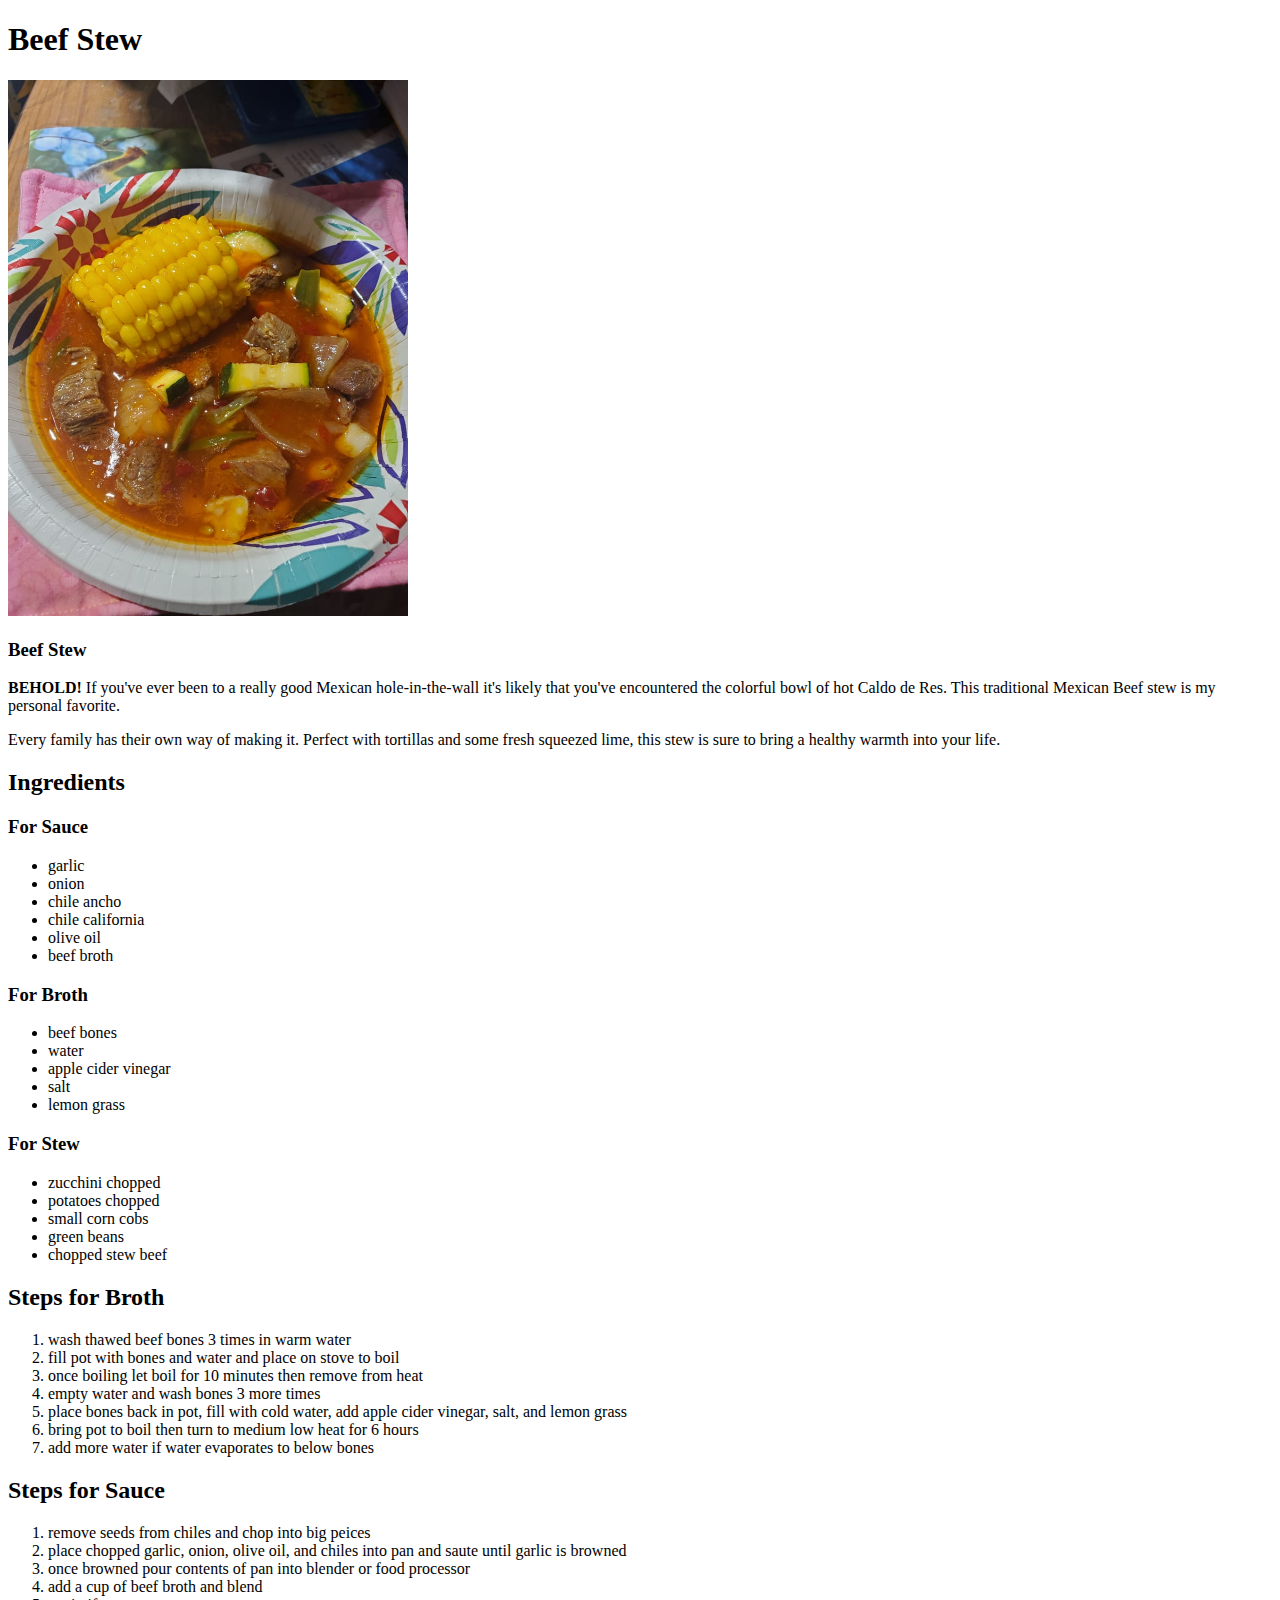
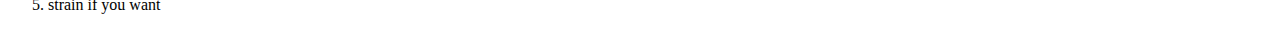
==== recipes/beefstew.html @ b4f66fcc "add steps for broth and sauce" ====
<!DOCTYPE html>
<html>
    <head>
        <title>beef stew</title>
        <meta charset="utf-8">
    </head>

    <body>
        <h1>Beef Stew</h1>

        <img src="../images/beefstew.jpg" width="400" alt="paper bowl full of hot beef stew consisting of small corn on the cob, beef chunks, hominy, zucchini, green beans and onions">
        
        <h3>Beef Stew</h3>

        <p>
            <strong>BEHOLD!</strong> If you've ever been to a really good Mexican hole-in-the-wall
            it's likely that you've encountered the colorful bowl of hot Caldo de Res. This traditional Mexican Beef stew
            is my personal favorite. 
        </p>
        <p>Every family has their own way of making it. Perfect with tortillas and some fresh squeezed lime, this stew is sure to bring a healthy warmth into your life.</p>
    
        <h2>Ingredients</h2>
        <h3>For Sauce</h3>
        <ul>
            <li>garlic</li>
            <li>onion</li>
            <li>chile ancho</li>
            <li>chile california</li>
            <li>olive oil</li>
            <li>beef broth</li>
        </ul>
        <h3>For Broth</h3>
        <ul>
            <li>beef bones</li>
            <li>water</li>
            <li>apple cider vinegar</li>
            <li>salt</li>
            <li>lemon grass</li>
        </ul>
        <h3>For Stew</h3>
        <ul>
            <li>zucchini chopped</li>
            <li>potatoes chopped</li>
            <li>small corn cobs</li>
            <li>green beans</li>
            <li>chopped stew beef</li>
        </ul>
        
        <h2>Steps for Broth</h2>
        <ol>
            <li>wash thawed beef bones 3 times in warm water</li>
            <li>fill pot with bones and water and place on stove to boil</li>
            <li>once boiling let boil for 10 minutes then remove from heat</li>
            <li>empty water and wash bones 3 more times</li>
            <li>place bones back in pot, fill with cold water, add apple cider vinegar, salt, and lemon grass</li>
            <li>bring pot to boil then turn to medium low heat for 6 hours</li>
            <li>add more water if water evaporates to below bones</li>
        </ol>

        <h2>Steps for Sauce</h2>
        <ol>
            <li>remove seeds from chiles and chop into big peices</li>
            <li>place chopped garlic, onion, olive oil, and chiles into pan and saute until garlic is browned </li>
            <li>once browned pour contents of pan into blender or food processor</li>
            <li>add a cup of beef broth and blend</li>
            <li>strain if you want</li>
        </ol>
    </body>
</html>
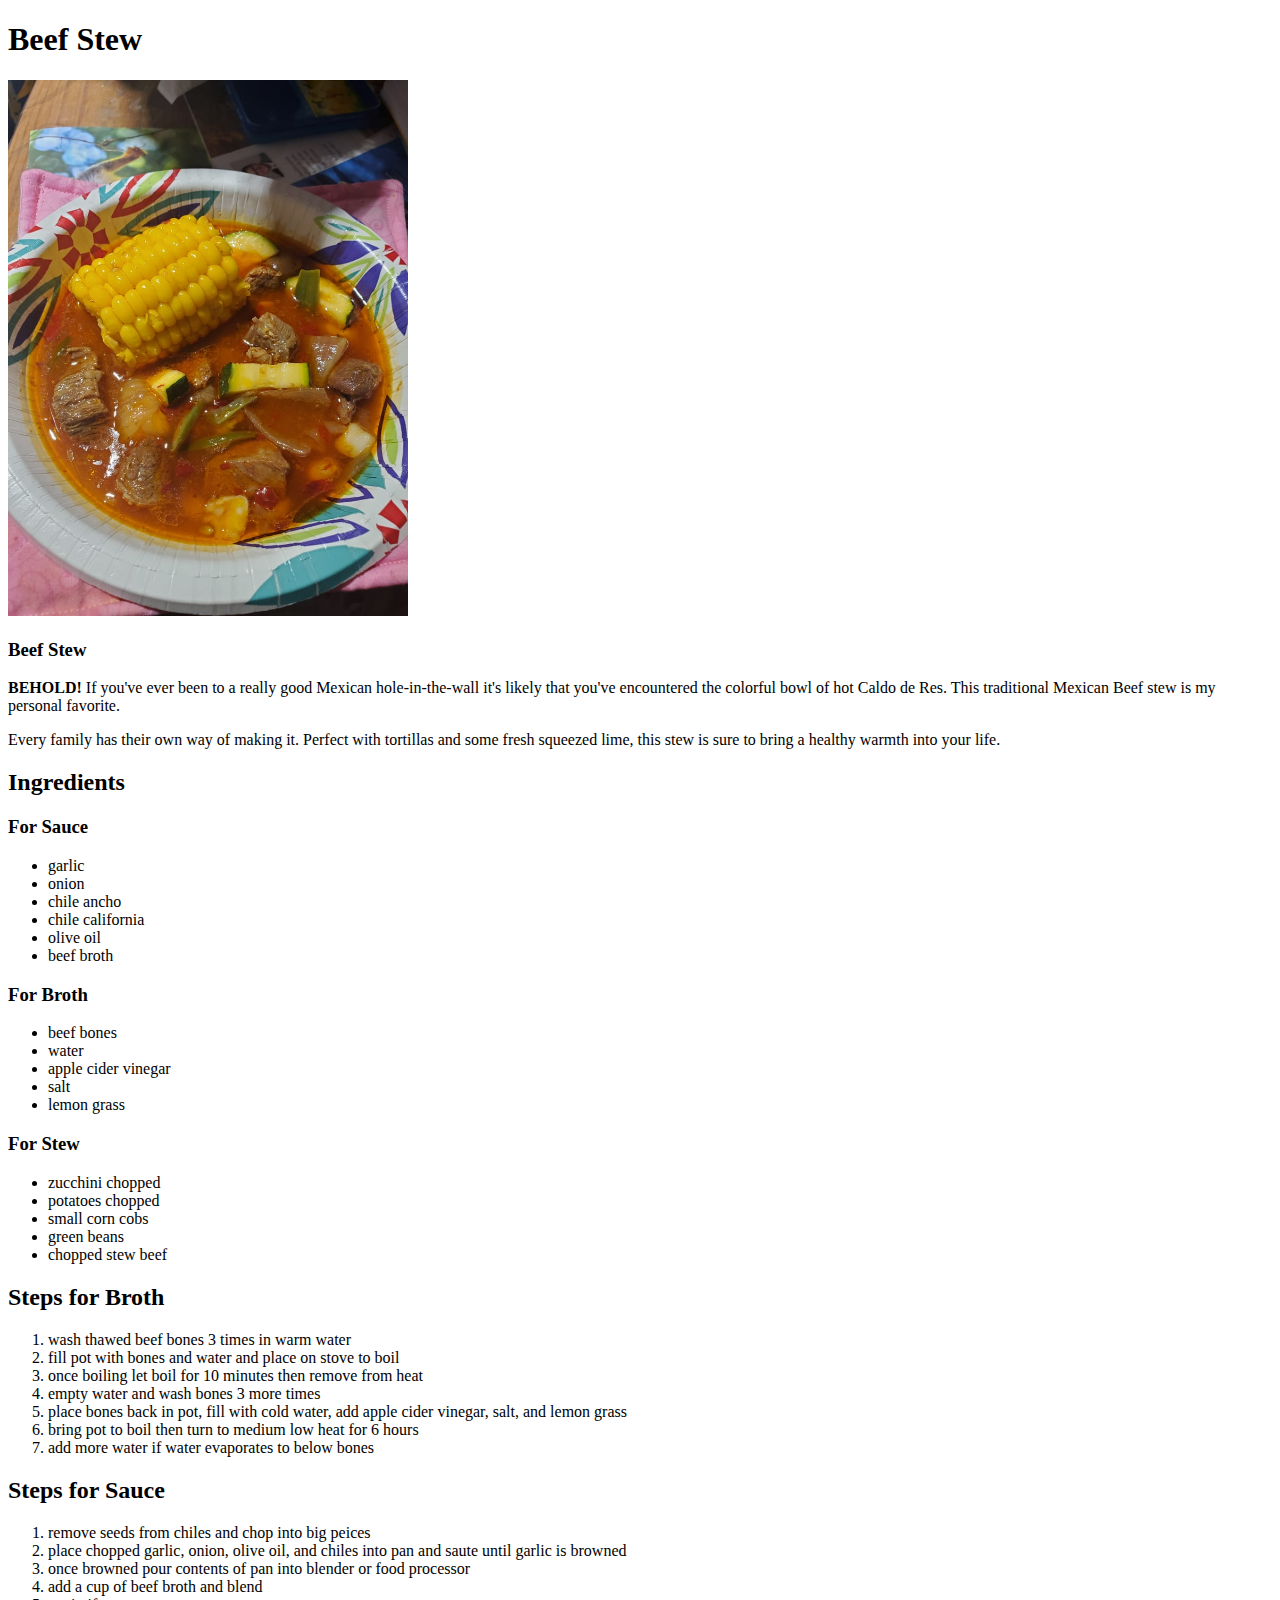
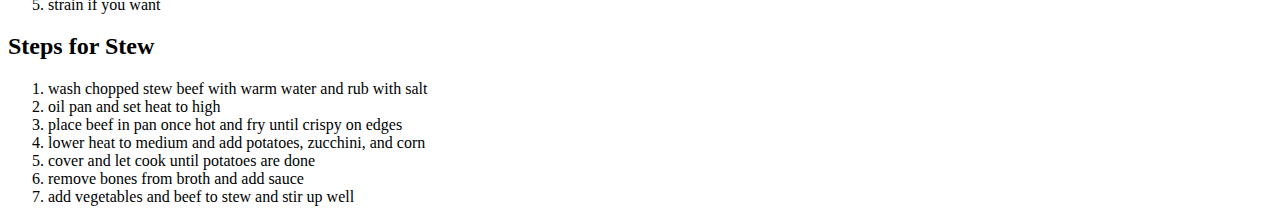
==== commit 944dbb08: "add steps for stew" ====
--- a/recipes/beefstew.html
+++ b/recipes/beefstew.html
@@ -65,5 +65,16 @@
             <li>add a cup of beef broth and blend</li>
             <li>strain if you want</li>
         </ol>
+
+        <h2>Steps for Stew</h2>
+        <ol>
+            <li>wash chopped stew beef with warm water and rub with salt</li>
+            <li>oil pan and set heat to high</li>
+            <li>place beef in pan once hot and fry until crispy on edges</li>
+            <li>lower heat to medium and add potatoes, zucchini, and corn</li>
+            <li>cover and let cook until potatoes are done</li>
+            <li>remove bones from broth and add sauce</li>
+            <li>add vegetables and beef to stew and stir up well</li>
+        </ol>
     </body>
 </html>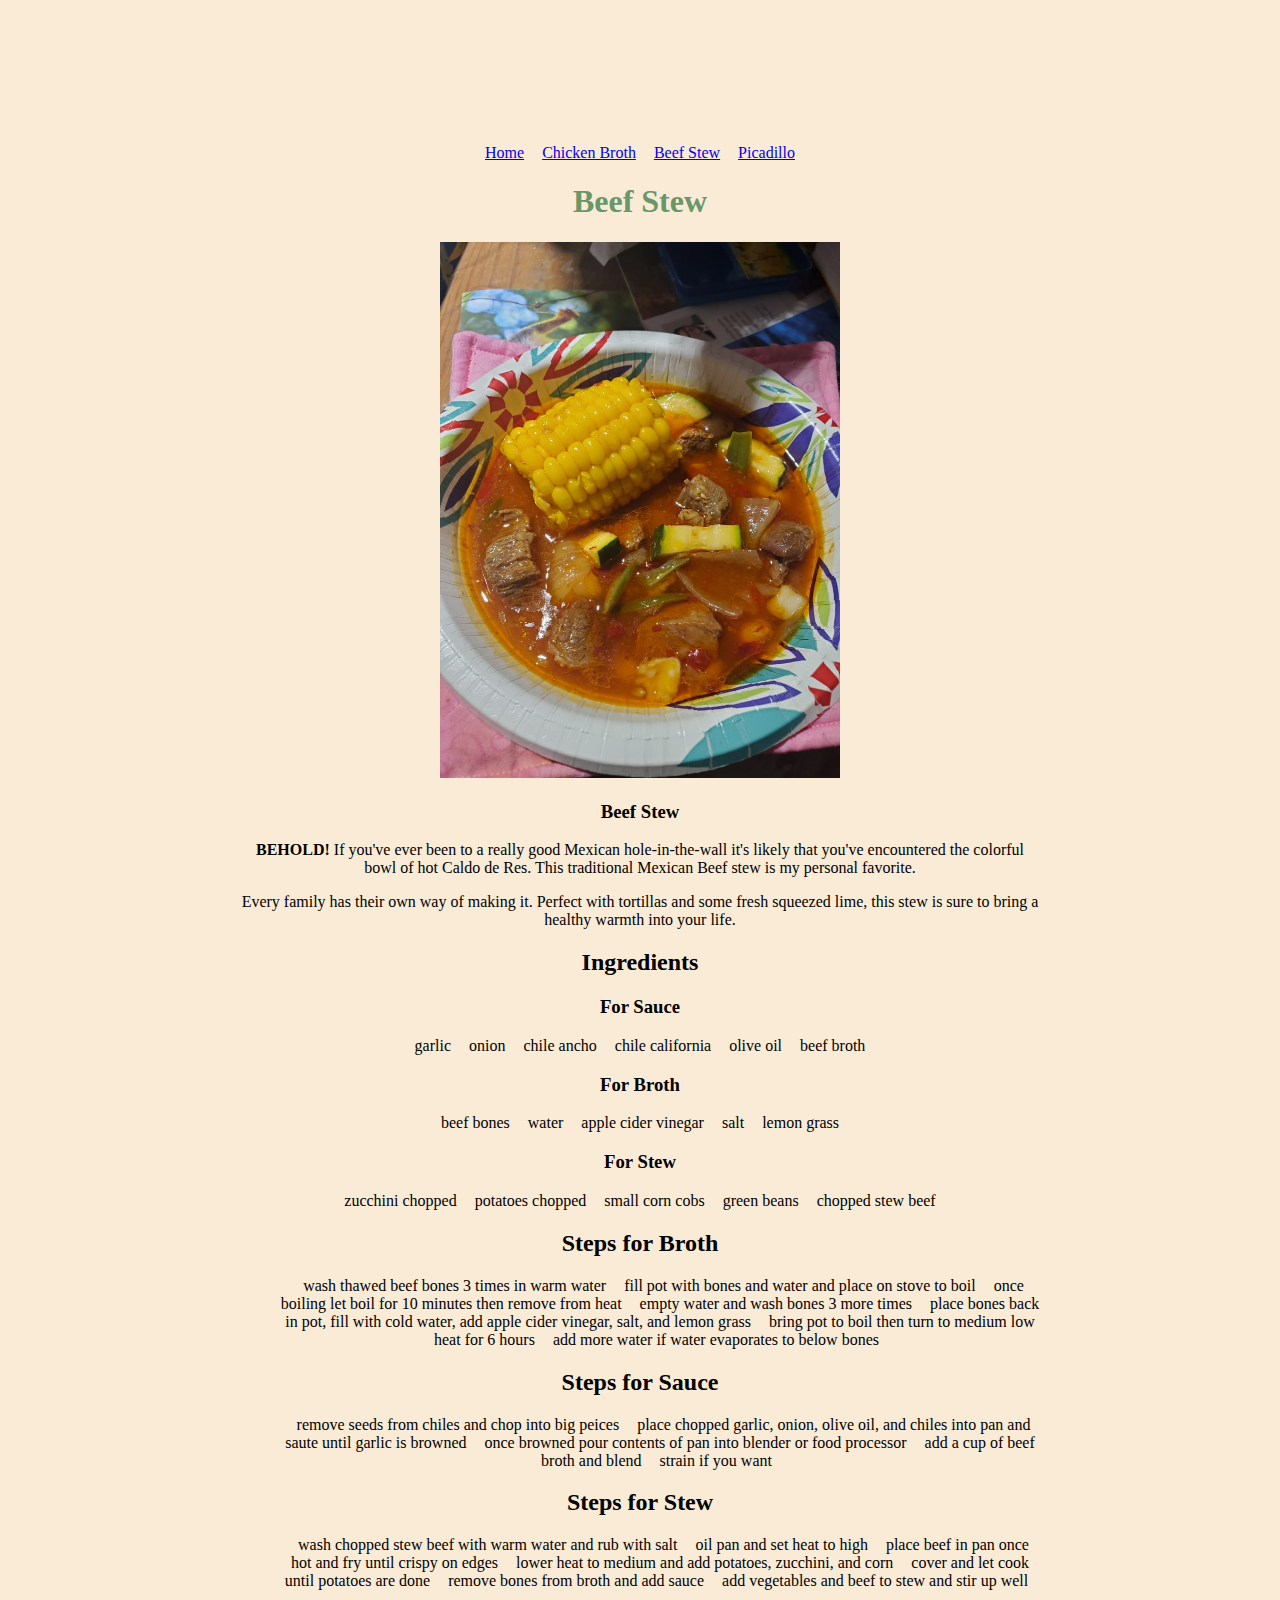
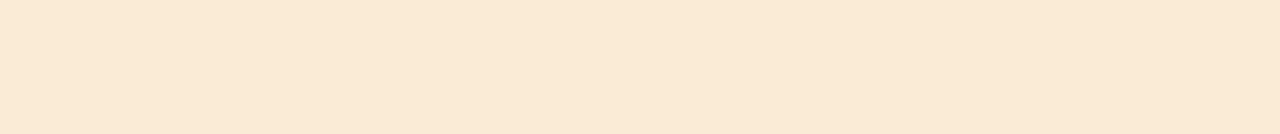
==== commit 71cadcb2: "add nav bar to recipe pages and fix css links" ====
--- a/recipes/beefstew.html
+++ b/recipes/beefstew.html
@@ -3,9 +3,20 @@
     <head>
         <title>beef stew</title>
         <meta charset="utf-8">
+        <link rel="stylesheet" href="../style.css">
     </head>
 
     <body>
+        <header>
+            <nav>
+                <ul>
+                    <li><a href="index.html">Home</a></li>
+                    <li><a href="recipes/chickenbroth.html">Chicken Broth</a></li>
+                    <li><a href="recipes/beefstew.html">Beef Stew</a></li>
+                    <li><a href="recipes/picadillo.html">Picadillo</a></li>
+                </ul>
+            </nav>
+        </header>
         <h1>Beef Stew</h1>
 
         <img src="../images/beefstew.jpg" width="400" alt="paper bowl full of hot beef stew consisting of small corn on the cob, beef chunks, hominy, zucchini, green beans and onions">
--- a/style.css
+++ b/style.css
@@ -0,0 +1,39 @@
+
+body {
+    text-align: center;
+    max-width: 800px;
+    margin: 0 auto;
+    padding: 10%;
+    font-family: 'Gideon Roman';
+    background-color: antiquewhite;
+}
+button {
+    background-color: rgb(255, 196, 0);
+    padding: 10px 20px;
+    border-radius: 25px;
+    border-color: rgb(218, 107, 17);
+    border-style: dashed;
+}
+li {
+
+    padding: 7px;
+    list-style-type: none;
+    display: inline;
+    text-align: center;
+}
+h1 {
+    text-align: center;
+    color: rgb(105, 151, 105); 
+}
+ul {
+    margin-left: -5%;
+}
+.header {
+    font-family: Garamond;
+}
+.titles {
+    text-align: center;
+}
+nav {
+    display: inline;
+}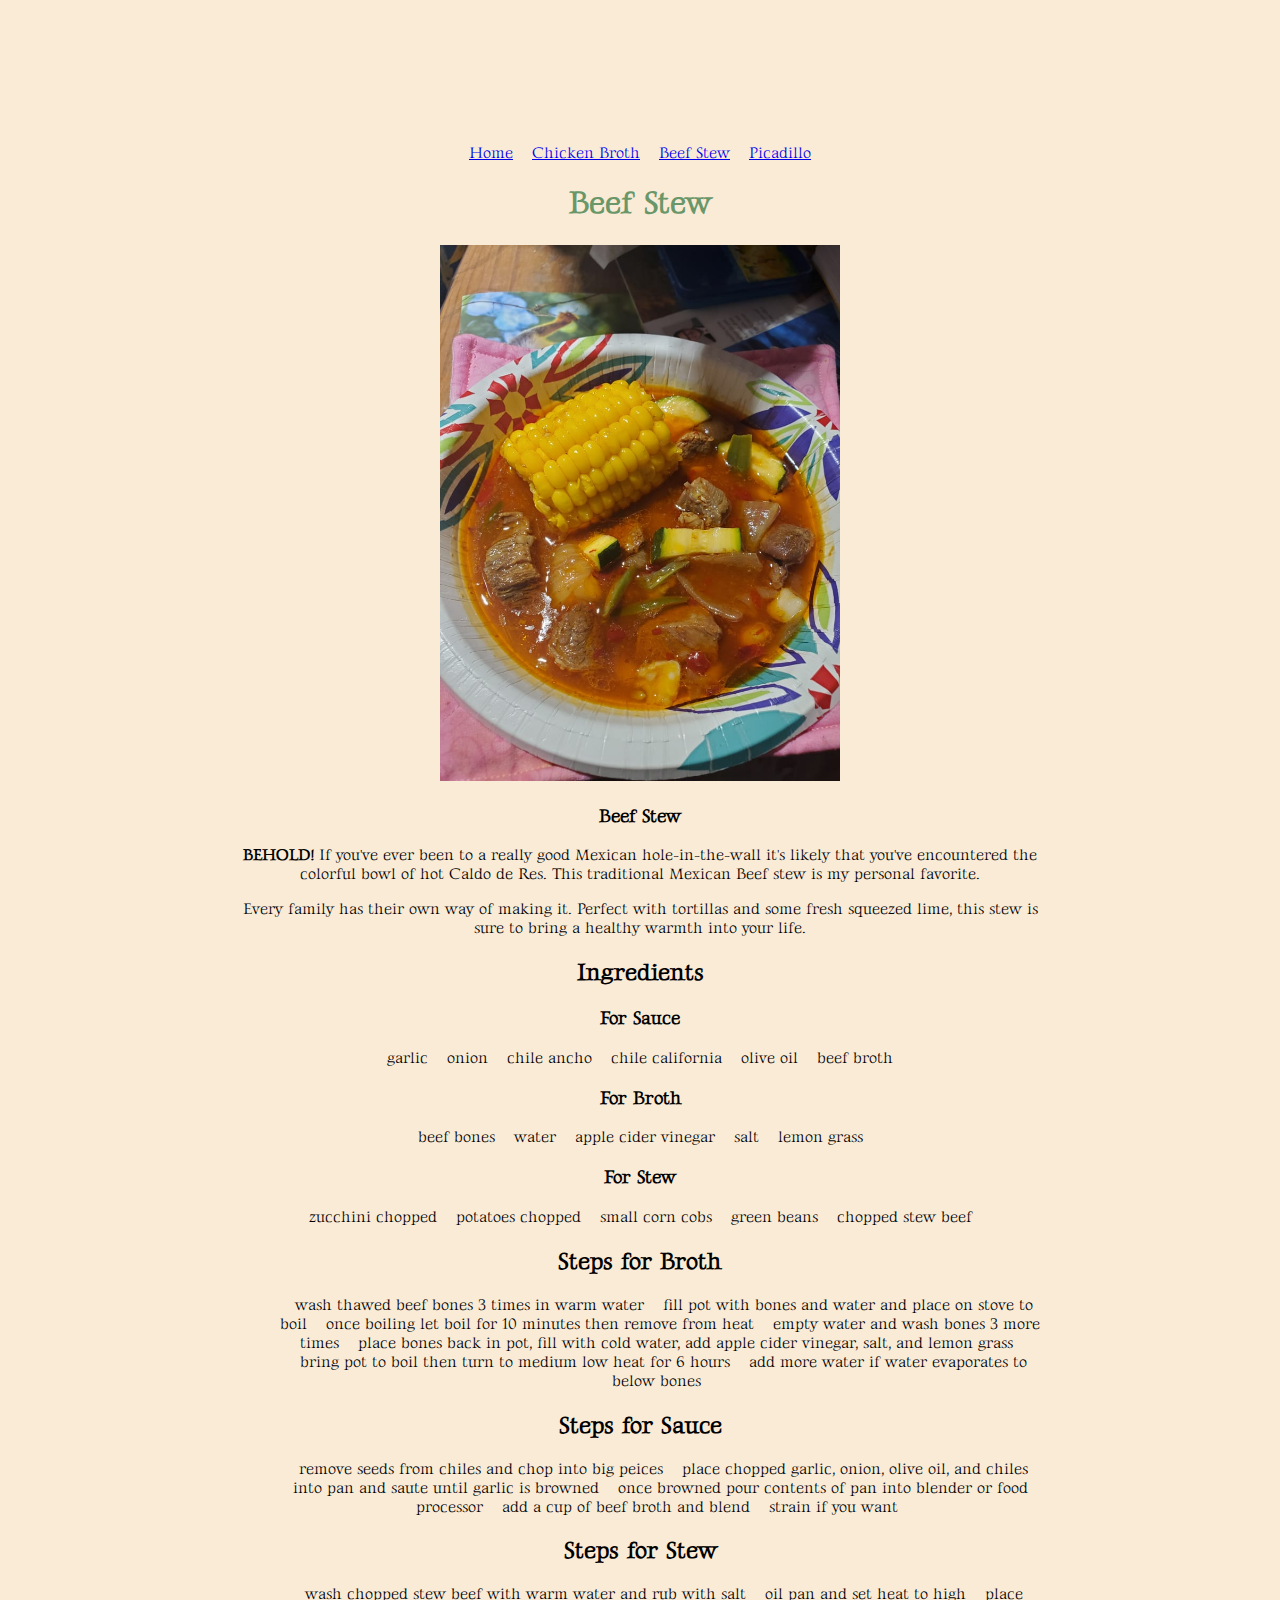
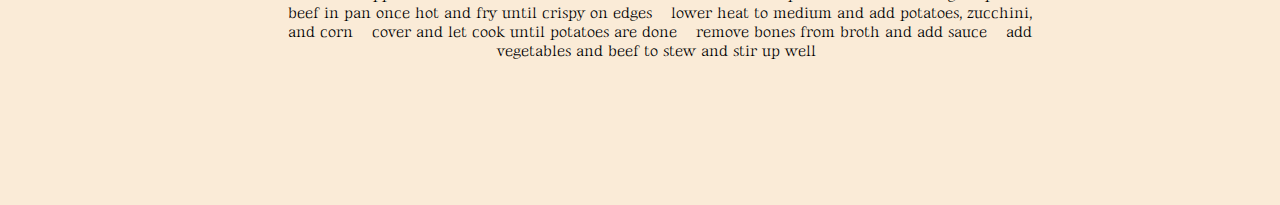
==== commit b846ffee: "fix nav bar and add font to pages" ====
--- a/recipes/beefstew.html
+++ b/recipes/beefstew.html
@@ -4,16 +4,17 @@
         <title>beef stew</title>
         <meta charset="utf-8">
         <link rel="stylesheet" href="../style.css">
+        <link href='https://fonts.googleapis.com/css?family=Gideon Roman' rel='stylesheet'>
     </head>
 
     <body>
         <header>
             <nav>
                 <ul>
-                    <li><a href="index.html">Home</a></li>
-                    <li><a href="recipes/chickenbroth.html">Chicken Broth</a></li>
-                    <li><a href="recipes/beefstew.html">Beef Stew</a></li>
-                    <li><a href="recipes/picadillo.html">Picadillo</a></li>
+                    <li><a href="../index.html">Home</a></li>
+                    <li><a href="chickenbroth.html">Chicken Broth</a></li>
+                    <li><a href="beefstew.html">Beef Stew</a></li>
+                    <li><a href="picadillo.html">Picadillo</a></li>
                 </ul>
             </nav>
         </header>
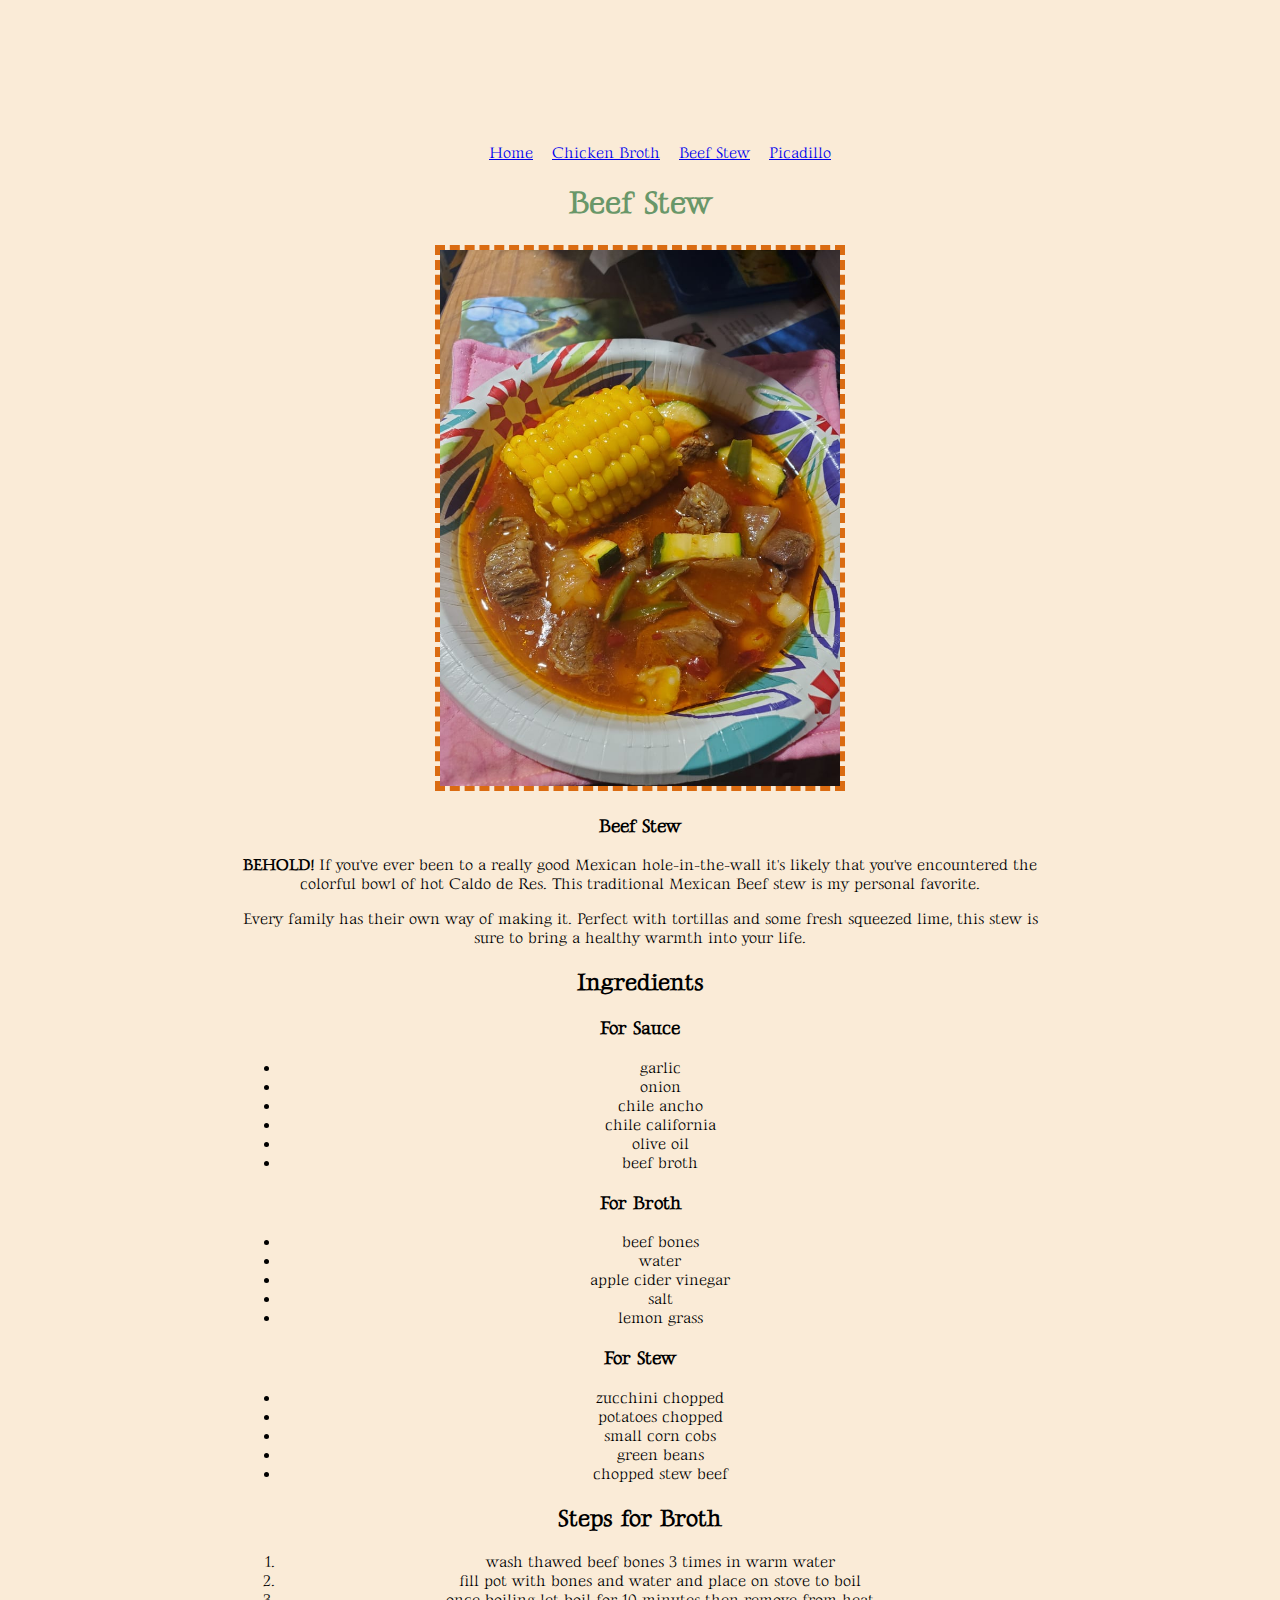
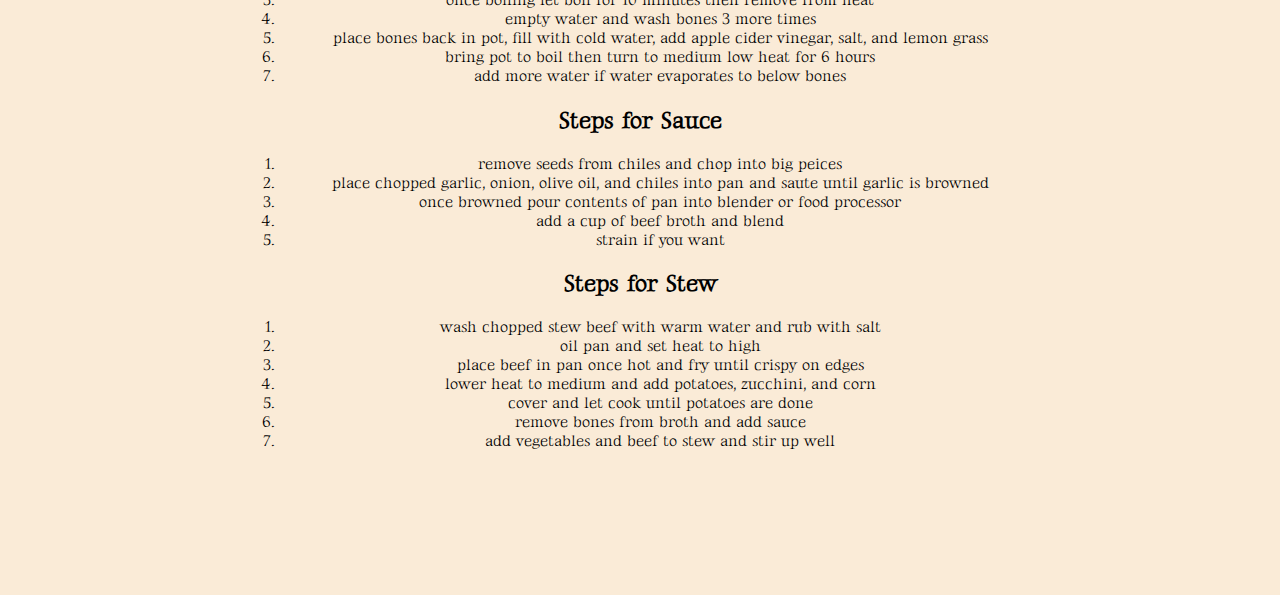
==== commit 0e2bda04: "fix list section in picadillo" ====
--- a/recipes/beefstew.html
+++ b/recipes/beefstew.html
@@ -11,10 +11,10 @@
         <header>
             <nav>
                 <ul>
-                    <li><a href="../index.html">Home</a></li>
-                    <li><a href="chickenbroth.html">Chicken Broth</a></li>
-                    <li><a href="beefstew.html">Beef Stew</a></li>
-                    <li><a href="picadillo.html">Picadillo</a></li>
+                    <li class="navigation"><a href="../index.html">Home</a></li>
+                    <li class="navigation"><a href="chickenbroth.html">Chicken Broth</a></li>
+                    <li class="navigation"><a href="beefstew.html">Beef Stew</a></li>
+                    <li class="navigation"><a href="picadillo.html">Picadillo</a></li>
                 </ul>
             </nav>
         </header>
--- a/style.css
+++ b/style.css
@@ -14,7 +14,11 @@
     border-color: rgb(218, 107, 17);
     border-style: dashed;
 }
-li {
+div {
+    display: list-item;
+}
+.navigation,
+.button-main {
 
     padding: 7px;
     list-style-type: none;
@@ -25,15 +29,23 @@
     text-align: center;
     color: rgb(105, 151, 105); 
 }
-ul {
-    margin-left: -5%;
-}
+
 .header {
     font-family: Garamond;
 }
 .titles {
     text-align: center;
+} 
+div {
+    list-style: none;
+    padding-left: 210px;
 }
-nav {
-    display: inline;
-}+.recipe-li {
+    text-align: left;
+
+}
+img {
+    border-style: dashed;
+    border-color:rgb(218, 107, 17);
+    border-width: 5px;
+}
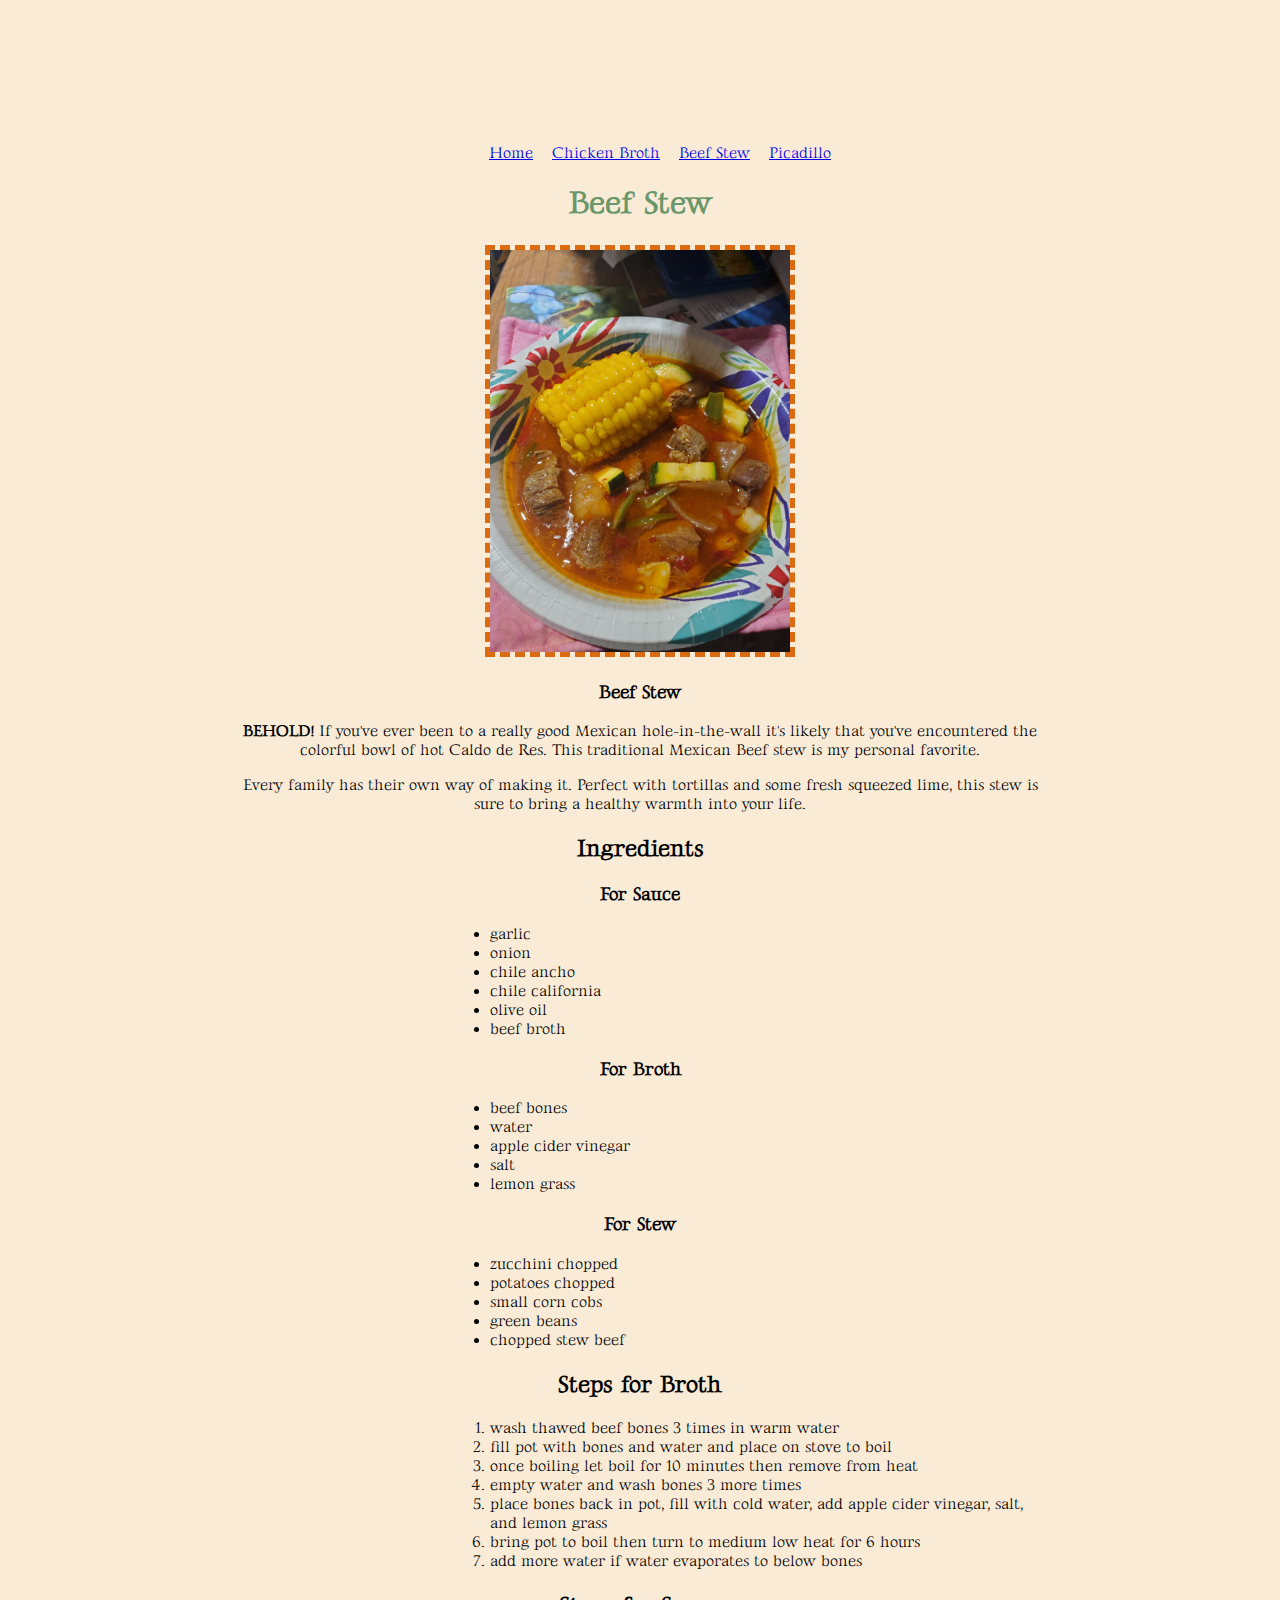
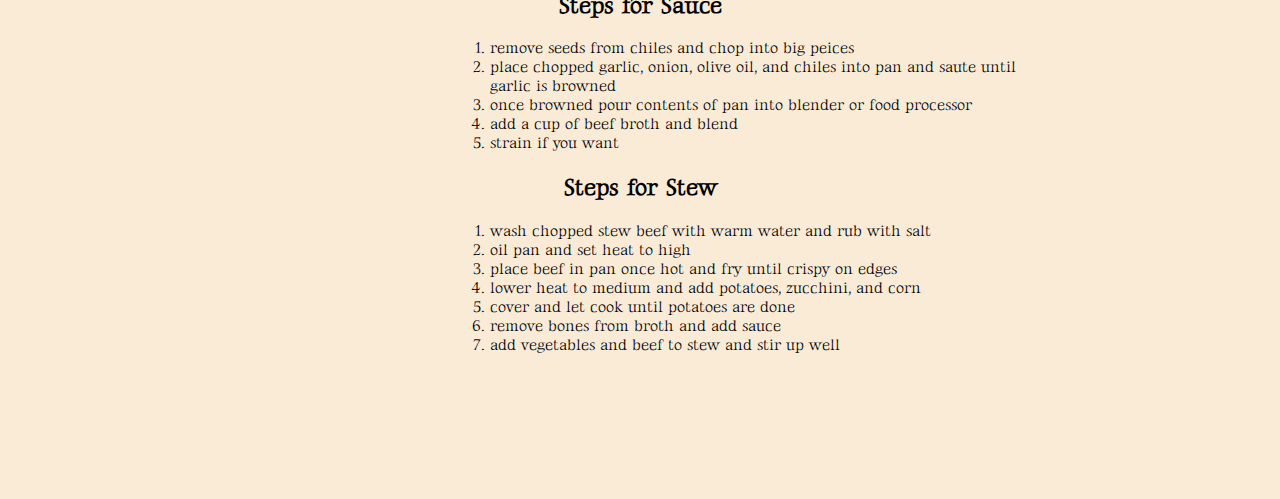
==== commit 91c27e53: "fix list section in beef stew" ====
--- a/recipes/beefstew.html
+++ b/recipes/beefstew.html
@@ -20,7 +20,7 @@
         </header>
         <h1>Beef Stew</h1>
 
-        <img src="../images/beefstew.jpg" width="400" alt="paper bowl full of hot beef stew consisting of small corn on the cob, beef chunks, hominy, zucchini, green beans and onions">
+        <img src="../images/beefstew.jpg" width="300" alt="paper bowl full of hot beef stew consisting of small corn on the cob, beef chunks, hominy, zucchini, green beans and onions">
         
         <h3>Beef Stew</h3>
 
@@ -33,6 +33,8 @@
     
         <h2>Ingredients</h2>
         <h3>For Sauce</h3>
+
+        <div class="recipe-li">
         <ul>
             <li>garlic</li>
             <li>onion</li>
@@ -41,7 +43,11 @@
             <li>olive oil</li>
             <li>beef broth</li>
         </ul>
+        </div>
+
         <h3>For Broth</h3>
+
+        <div class="recipe-li">
         <ul>
             <li>beef bones</li>
             <li>water</li>
@@ -49,7 +55,10 @@
             <li>salt</li>
             <li>lemon grass</li>
         </ul>
+        </div>
+
         <h3>For Stew</h3>
+        <div class="recipe-li">
         <ul>
             <li>zucchini chopped</li>
             <li>potatoes chopped</li>
@@ -57,8 +66,10 @@
             <li>green beans</li>
             <li>chopped stew beef</li>
         </ul>
+        </div>
         
         <h2>Steps for Broth</h2>
+        <div class="recipe-li">
         <ol>
             <li>wash thawed beef bones 3 times in warm water</li>
             <li>fill pot with bones and water and place on stove to boil</li>
@@ -68,8 +79,10 @@
             <li>bring pot to boil then turn to medium low heat for 6 hours</li>
             <li>add more water if water evaporates to below bones</li>
         </ol>
+        </div>
 
         <h2>Steps for Sauce</h2>
+        <div class="recipe-li">
         <ol>
             <li>remove seeds from chiles and chop into big peices</li>
             <li>place chopped garlic, onion, olive oil, and chiles into pan and saute until garlic is browned </li>
@@ -77,8 +90,10 @@
             <li>add a cup of beef broth and blend</li>
             <li>strain if you want</li>
         </ol>
+        </div>
 
         <h2>Steps for Stew</h2>
+        <div class="recipe-li">
         <ol>
             <li>wash chopped stew beef with warm water and rub with salt</li>
             <li>oil pan and set heat to high</li>
@@ -88,5 +103,6 @@
             <li>remove bones from broth and add sauce</li>
             <li>add vegetables and beef to stew and stir up well</li>
         </ol>
+        </div>
     </body>
 </html>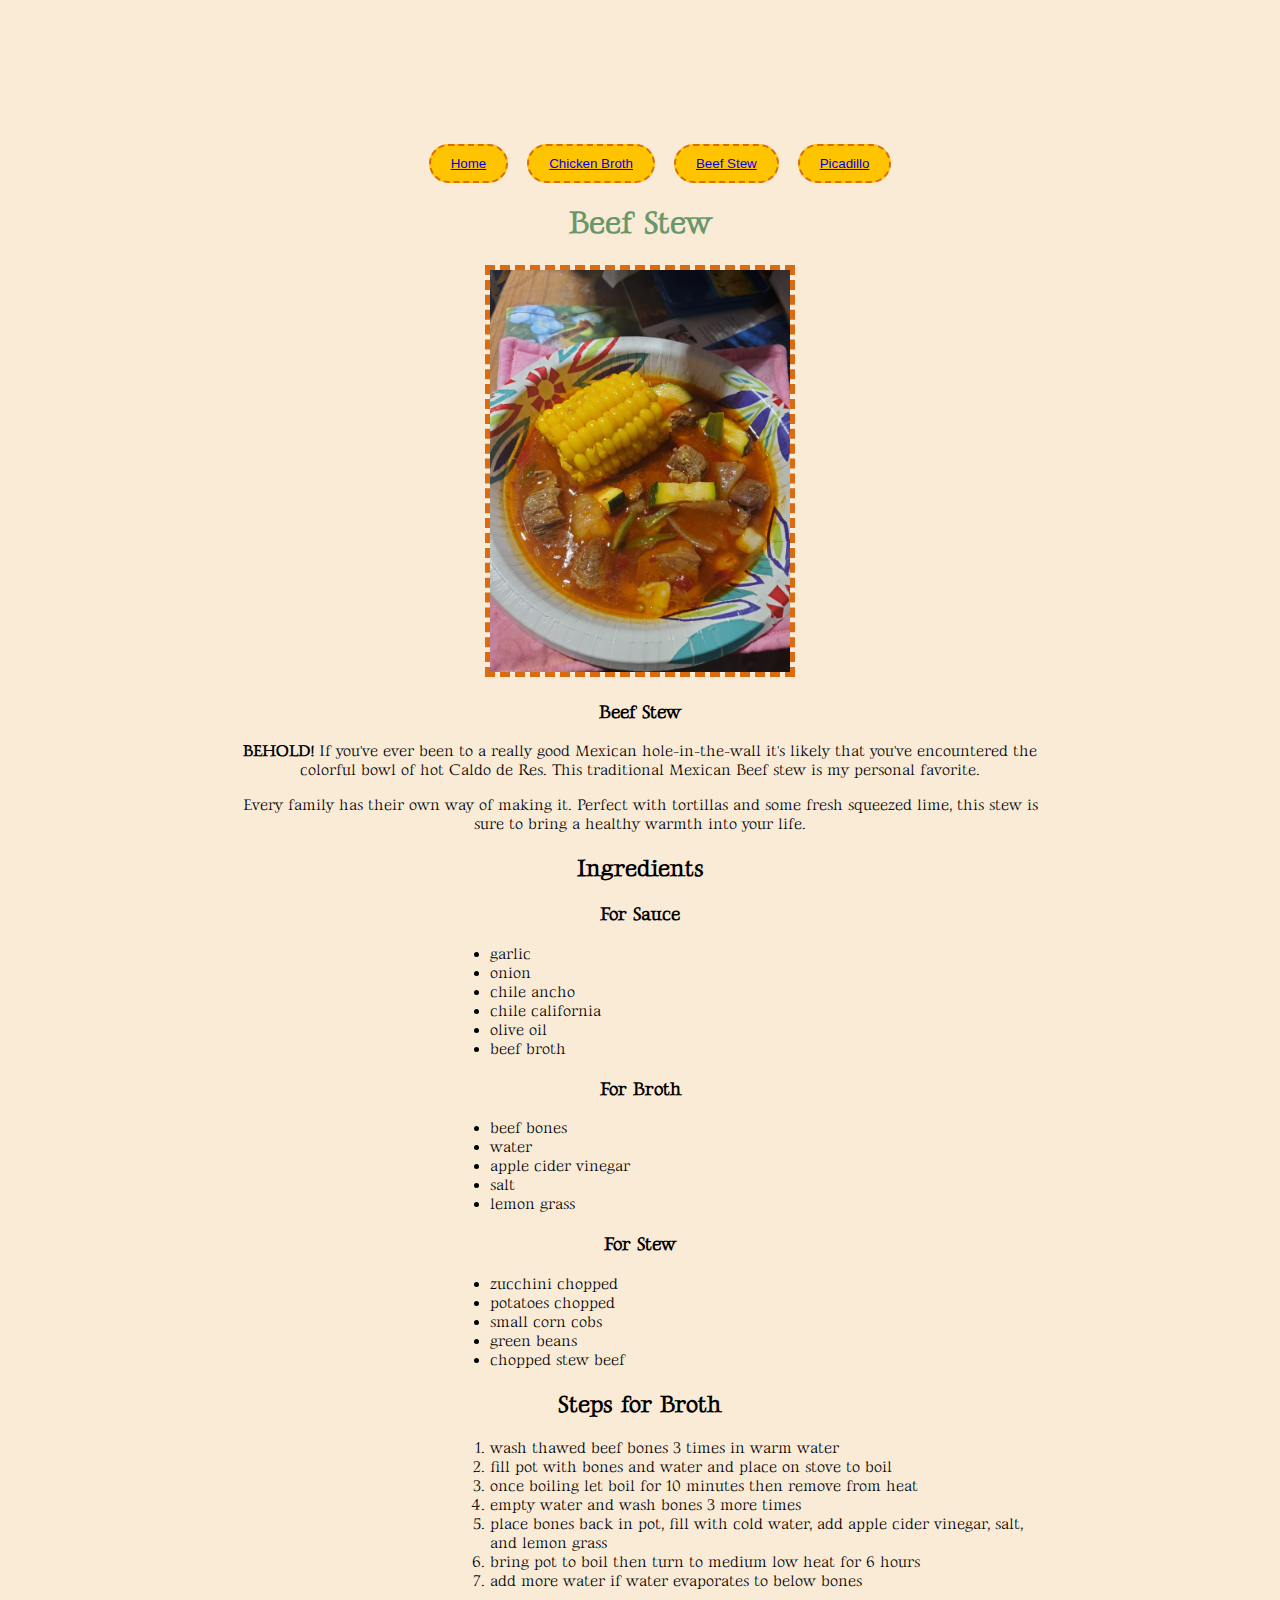
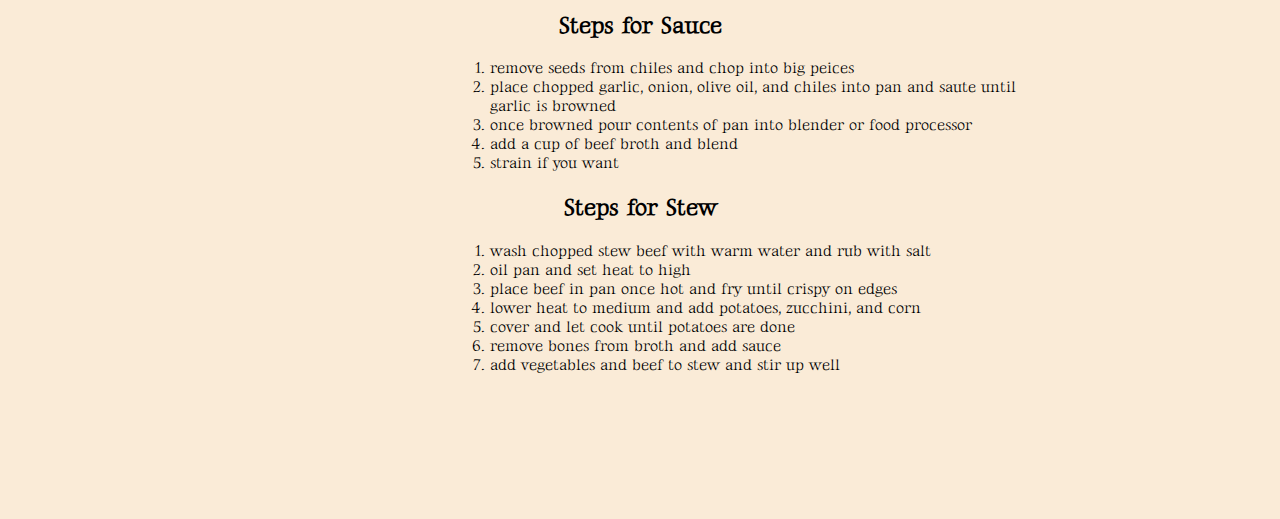
==== commit 8ca43d8f: "add buttons to nav bar in beef stew" ====
--- a/recipes/beefstew.html
+++ b/recipes/beefstew.html
@@ -11,10 +11,10 @@
         <header>
             <nav>
                 <ul>
-                    <li class="navigation"><a href="../index.html">Home</a></li>
-                    <li class="navigation"><a href="chickenbroth.html">Chicken Broth</a></li>
-                    <li class="navigation"><a href="beefstew.html">Beef Stew</a></li>
-                    <li class="navigation"><a href="picadillo.html">Picadillo</a></li>
+                    <li class="navigation"><button><a href="../index.html">Home</a></button></li>
+                    <li class="navigation"><button><a href="chickenbroth.html">Chicken Broth</a></button></li>
+                    <li class="navigation"><button><a href="beefstew.html">Beef Stew</a></button></li>
+                    <li class="navigation"><button><a href="picadillo.html">Picadillo</a></button></li>
                 </ul>
             </nav>
         </header>
